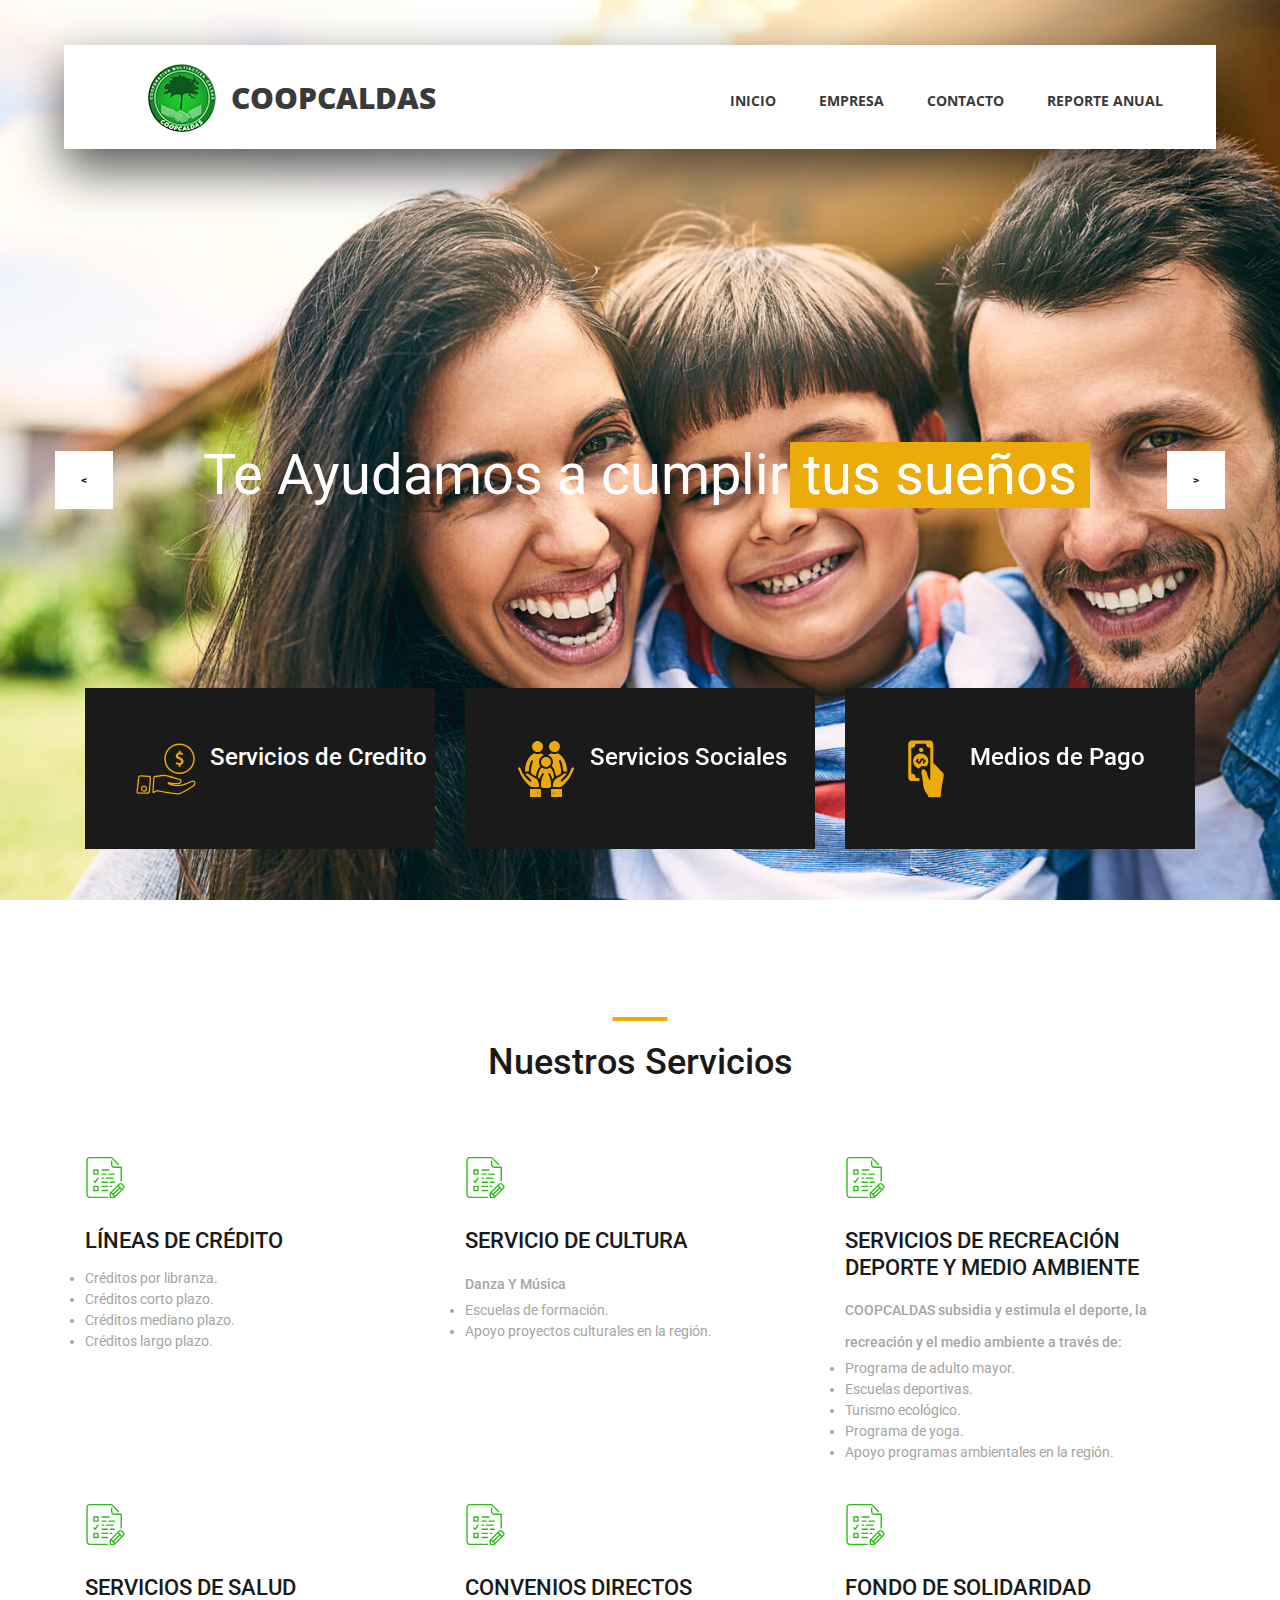
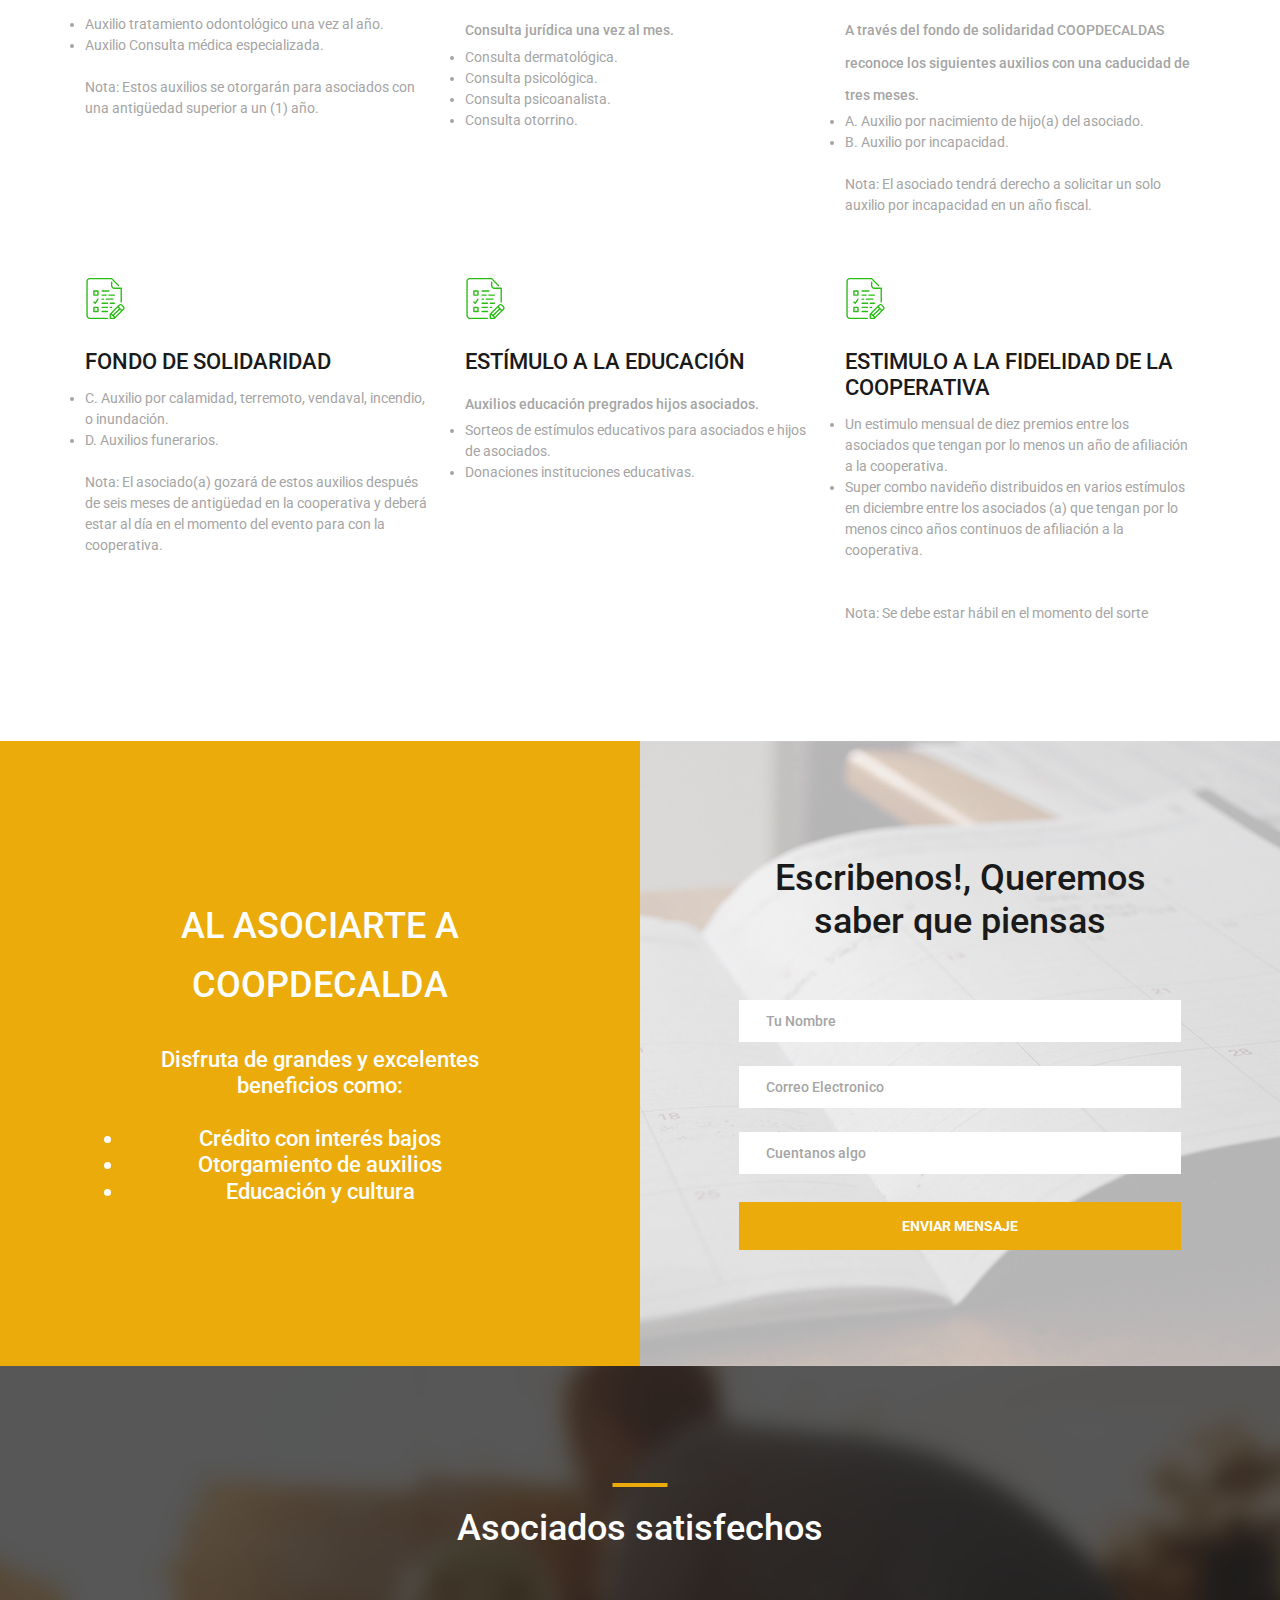
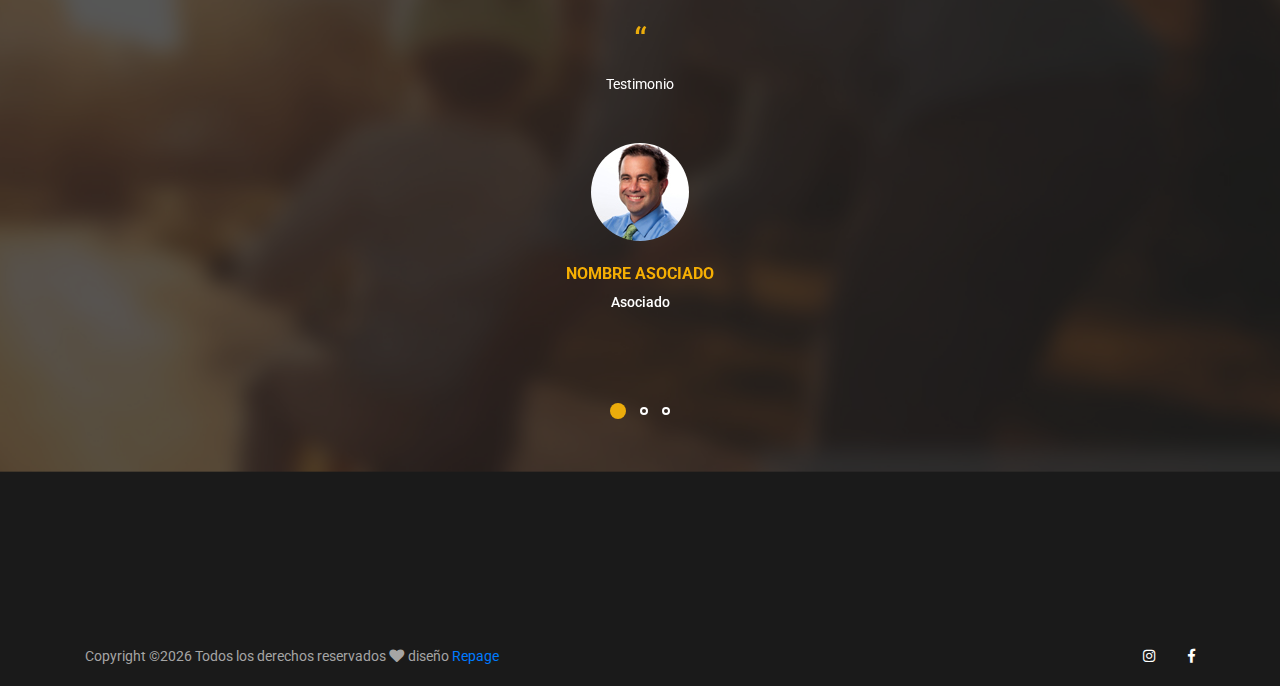
==== index.html @ ff8c1bad "primera version" ====
<!DOCTYPE html>
<html lang="en">
<head>
<title>Cooperativa COOCALDAS</title>
<meta charset="utf-8">
<meta http-equiv="X-UA-Compatible" content="IE=edge">
<meta name="description" content="Course Project">
<meta name="viewport" content="width=device-width, initial-scale=1">
<link rel="stylesheet" type="text/css" href="styles/bootstrap4/bootstrap.min.css">
<link href="plugins/fontawesome-free-5.0.1/css/fontawesome-all.css" rel="stylesheet" type="text/css">
<link rel="stylesheet" type="text/css" href="plugins/OwlCarousel2-2.2.1/owl.carousel.css">
<link rel="stylesheet" type="text/css" href="plugins/OwlCarousel2-2.2.1/owl.theme.default.css">
<link rel="stylesheet" type="text/css" href="plugins/OwlCarousel2-2.2.1/animate.css">
<link rel="stylesheet" type="text/css" href="styles/main_styles.css">
<link rel="stylesheet" type="text/css" href="styles/responsive.css">
</head>
<body>

<div class="super_container">

	<!-- Header -->

	<header class="header d-flex flex-row">
		<div class="header_content d-flex flex-row align-items-center">
			<!-- Logo -->
			<div class="logo_container">
				<div class="logo">
					<img src="images/logo.png" alt="">
					<span>coopcaldas</span>
				</div>
			</div>

			<!-- Main Navigation -->
			<nav class="main_nav_container">
				<div class="main_nav">
					<ul class="main_nav_list">
						<li class="main_nav_item"><a href="index.html">inicio</a></li>
						<li class="main_nav_item"><a href="empresa.html">Empresa</a></li>
						
						
						<li class="main_nav_item"><a href="contact.html">contacto</a></li>
						<li class="main_nav_item"><a href="contact.html">Reporte anual</a></li>
					</ul>
				</div>
			</nav>
		</div>
		<div class="header_side d-flex flex-row justify-content-center align-items-center">
			<img src="images/phone-call.svg" alt="">
			<span>(6) 3357430</span>
		</div>

		<!-- Hamburger -->
		<div class="hamburger_container">
			<i class="fas fa-bars trans_200"></i>
		</div>

	</header>
	
	<!-- Menu -->
	<div class="menu_container menu_mm">

		<!-- Menu Close Button -->
		<div class="menu_close_container">
			<div class="menu_close"></div>
		</div>

		<!-- Menu Items -->
		<div class="menu_inner menu_mm">
			<div class="menu menu_mm">
				<ul class="menu_list menu_mm">
					<li class="menu_item menu_mm"><a href="index.html">Inicio</a></li>
					<li class="menu_item menu_mm"><a href="empresa.html">Empresa</a></li>
					
					<li class="menu_item menu_mm"><a href="contact.html">Contacto</a></li>
					<li class="menu_item menu_mm"><a href="contact.html">Reporte anual</a></li>
				</ul>

				<!-- Menu Social -->
				
				<div class="menu_social_container menu_mm">
					<ul class="menu_social menu_mm">
					
						<li class="menu_social_item menu_mm"><a href="#"><i class="fab fa-instagram"></i></a></li>
						<li class="menu_social_item menu_mm"><a href="#"><i class="fab fa-facebook-f"></i></a></li>
					
					</ul>
				</div>

				<div class="menu_copyright menu_mm">Cooperativa  Coopdecaldas</div>
			</div>

		</div>

	</div>
	
	<!-- Home -->

	<div class="home">

		<!-- Hero Slider -->
		<div class="hero_slider_container">
			<div class="hero_slider owl-carousel">
				
				<!-- Hero Slide -->
				<div class="hero_slide">
					<div class="hero_slide_background" style="background-image:url(images/slider_background.jpg)"></div>
					<div class="hero_slide_container d-flex flex-column align-items-center justify-content-center">
						<div class="hero_slide_content text-center">
							<h1 data-animation-in="fadeInUp" data-animation-out="animate-out fadeOut">Te Ayudamos a cumplir  <span>tus sueños</span></h1>
						</div>
					</div>
				</div>
				
				<!-- Hero Slide -->
				<div class="hero_slide">
					<div class="hero_slide_background" style="background-image:url(images/slider_background2.jpg)"></div>
					<div class="hero_slide_container d-flex flex-column align-items-center justify-content-center">
						<div class="hero_slide_content text-center">
							<h1 data-animation-in="fadeInUp" data-animation-out="animate-out fadeOut"> Tasas de <span>interés competitivos</span></h1>
						</div>
					</div>
				</div>
				
				<!-- Hero Slide -->
				<div class="hero_slide">
					<div class="hero_slide_background" style="background-image:url(images/slider_background3.jpg)"></div>
					<div class="hero_slide_container d-flex flex-column align-items-center justify-content-center">
						<div class="hero_slide_content text-center">
							<h1 data-animation-in="fadeInUp" data-animation-out="animate-out fadeOut"> Visita nuestra cooperativa y <span>pregunta por nuestros créditos</span> </h1>
						</div>
					</div>
				</div>

			</div>

			<div class="hero_slider_left hero_slider_nav trans_200"><span class="trans_200"> < </span></div>
			<div class="hero_slider_right hero_slider_nav trans_200"><span class="trans_200">></span></div>
		</div>

	</div>

	<div class="hero_boxes">
		<div class="hero_boxes_inner">
			<div class="container">
				<div class="row">

					<div class="col-lg-4 hero_box_col">
						<div class="hero_box d-flex flex-row align-items-center justify-content-start">
							<img src="images/earth-globe.svg" class="svg" alt="">
							<div class="hero_box_content">
								<h2 class="hero_box_title">Servicios de Credito</h2>
								<a href="courses.html" class="hero_box_link"></a>
							</div>
						</div>
					</div>

					<div class="col-lg-4 hero_box_col">
						<div class="hero_box d-flex flex-row align-items-center justify-content-start">
							<img src="images/books.svg" class="svg" alt="">
							<div class="hero_box_content">
								<h2 class="hero_box_title">Servicios Sociales</h2>
								<a href="courses.html" class="hero_box_link"></a>
							</div>
						</div>
					</div>

					<div class="col-lg-4 hero_box_col">
						<div class="hero_box d-flex flex-row align-items-center justify-content-start">
							<img src="images/professor.svg" class="svg" alt="">
							<div class="hero_box_content">
								<h2 class="hero_box_title">Medios de Pago</h2>
								<a href="teachers.html" class="hero_box_link"></a>
							</div>
						</div>
					</div>

				</div>
			</div>
		</div>
	</div>

	<!-- Services -->

	<div class="services page_section">
		
			<div class="container">
				<div class="row">
					<div class="col">
						<div class="section_title text-center">
							<h1>Nuestros Servicios</h1>
						</div>
					</div>
				</div>
	
				<div class="row services_row">
	
					<div class="col-lg-4 service_item text-left d-flex flex-column align-items-start justify-content-start">
						<div class="icon_container d-flex flex-column justify-content-end">
							<img src="images/exam.svg" alt="">
						</div>
						<h3>LÍNEAS DE CRÉDITO</h3>
						<p> 
						
							<li>Créditos por libranza.</li>
	
							<li>Créditos corto plazo.</li>
								
							<li>Créditos mediano plazo.</li>
								
							<li>Créditos largo plazo.</li>
	
						</p>
					</div>
	
					<div class="col-lg-4 service_item text-left d-flex flex-column align-items-start justify-content-start">
						<div class="icon_container d-flex flex-column justify-content-end">
							<img src="images/exam.svg" alt="">
						</div>
						<h3>SERVICIO DE CULTURA</h3>
						<p>
								Danza Y Música
	
								<li>Escuelas de formación.</li>
								
								<li>Apoyo proyectos culturales en la región.</li>
						</p>
					</div>
	
					<div class="col-lg-4 service_item text-left d-flex flex-column align-items-start justify-content-start">
						<div class="icon_container d-flex flex-column justify-content-end">
							<img src="images/exam.svg" alt="">
						</div>
						<h3>SERVICIOS DE RECREACIÓN DEPORTE Y MEDIO AMBIENTE</h3>
						<p>COOPCALDAS subsidia y estimula el deporte, la recreación y el medio ambiente a través de:
	
								<li>Programa de adulto mayor.</li> 
								
								<li>Escuelas deportivas.</li> 
								
								<li>Turismo ecológico.</li>	 
								
								<li>Programa de yoga.</li> 
								
								<li>Apoyo programas ambientales en la región.</li> 
							</p>
					</div>
	
					<div class="col-lg-4 service_item text-left d-flex flex-column align-items-start justify-content-start">
						<div class="icon_container d-flex flex-column justify-content-end">
							<img src="images/exam.svg" alt="">
						</div>
						<h3>SERVICIOS DE SALUD</h3>
						<p>
								<li>Auxilio tratamiento odontológico una vez al año. </li>
	
								<li> Auxilio Consulta médica especializada. </li> <br>
	
								Nota: Estos auxilios se otorgarán para asociados con una antigüedad superior a un (1) año.
						</p>
					</div>
	
					<div class="col-lg-4 service_item text-left d-flex flex-column align-items-start justify-content-start">
						<div class="icon_container d-flex flex-column justify-content-end">
							<img src="images/exam.svg" alt="">
						</div>
						<h3>CONVENIOS DIRECTOS</h3>
						<p>
								Consulta jurídica una vez al mes.
	
								<li> Consulta dermatológica.</li>
								
								<li>Consulta psicológica.</li>
								
								<li>Consulta psicoanalista.</li>
								
								<li>Consulta otorrino.</li>
						</p>
					</div>
	
					<div class="col-lg-4 service_item text-left d-flex flex-column align-items-start justify-content-start">
						<div class="icon_container d-flex flex-column justify-content-end">
							<img src="images/exam.svg" alt="">
						</div>
						<h3>FONDO DE SOLIDARIDAD</h3>
						<p>
								A través del fondo de solidaridad COOPDECALDAS reconoce los siguientes auxilios con una caducidad de tres meses.
	
							<li>	A. Auxilio por nacimiento de hijo(a) del asociado. </li>
								
							<li>	B. Auxilio por incapacidad. </li><br>
								
								Nota: El asociado tendrá derecho a solicitar un solo auxilio por incapacidad en un año fiscal. <br><br>
								
							
						</p>
					</div>
	
	
	
					<div class="col-lg-4 service_item text-left d-flex flex-column align-items-start justify-content-start">
							<div class="icon_container d-flex flex-column justify-content-end">
								<img src="images/exam.svg" alt="">
							</div>
							<h3>FONDO DE SOLIDARIDAD</h3>
							<p>
								
									
								<li>	C. Auxilio por calamidad, terremoto, vendaval, incendio, o inundación. </li>
									
								<li>	D. Auxilios funerarios. </li> <br>
									
									Nota: El asociado(a) gozará de estos auxilios después de seis meses de antigüedad en la cooperativa y deberá estar al día en el momento del evento para con la cooperativa.
							</p>
					</div>
	
					<div class="col-lg-4 service_item text-left d-flex flex-column align-items-start justify-content-start">
							<div class="icon_container d-flex flex-column justify-content-end">
								<img src="images/exam.svg" alt="">
							</div>
							<h3>ESTÍMULO A LA EDUCACIÓN</h3>
							<p>
									Auxilios educación pregrados hijos asociados.
	
									<li> Sorteos de estímulos educativos para asociados e hijos de asociados. </li>
									
									<li>  Donaciones instituciones educativas. </li>
									
								
							</p>
						</div>
	
						<div class="col-lg-4 service_item text-left d-flex flex-column align-items-start justify-content-start">
								<div class="icon_container d-flex flex-column justify-content-end">
									<img src="images/exam.svg" alt="">
								</div>
								<h3>ESTIMULO A LA FIDELIDAD DE LA COOPERATIVA</h3>
								<p>
										
		
										<li> Un estimulo mensual de diez premios entre los asociados que tengan por lo menos un año de afiliación a la cooperativa. </li>
										
										<li>  Super combo navideño distribuidos en varios estímulos en diciembre entre los asociados (a) que tengan por lo menos cinco años continuos de afiliación a la cooperativa. </li>
										<br><br>
										Nota: Se debe estar hábil en el momento del sorte
									
								</p>
							</div>
	
				</div>
			</div>
		</div>

	

	<!-- Register -->

	<div class="register">

		<div class="container-fluid">
			
			<div class="row row-eq-height">
				<div class="col-lg-6 nopadding">
					
					<!-- Register -->

					<div class="register_section d-flex flex-column align-items-center justify-content-center">
						<div class="register_content text-center">
							<h1 class="register_title">AL ASOCIARTE A COOPDECALDA</h1>
							<h2 class="register_text">Disfruta de grandes y excelentes beneficios como: <br><br>

								<li style="color:white;">Crédito con interés bajos </li>
									
								<li  style="color:white;">Otorgamiento de auxilios</li>
									
								<li  style="color:white;">Educación y cultura</li>
							</h2>
						</div>
					</div>

				</div>

				<div class="col-lg-6 nopadding">
					
					<!-- Search -->

					<div class="search_section d-flex flex-column align-items-center justify-content-center">
						<div class="search_background" style="background-image:url(images/search_background.jpg);"></div>
						<div class="search_content text-center">
							<h1 class="search_title">Escribenos!, Queremos saber que piensas</h1>
							<form id="search_form" class="search_form" action="post">
								<input id="search_form_name" class="input_field search_form_name" type="text" placeholder="Tu Nombre" required="required" data-error="Course name is required.">
								<input id="search_form_category" class="input_field search_form_category" type="text" placeholder="Correo Electronico">
								<input id="search_form_degree" class="input_field search_form_degree" type="text" placeholder="Cuentanos algo">
								<button id="search_submit_button" type="submit" class="search_submit_button trans_200" value="Submit">Enviar Mensaje</button>
							</form>
						</div> 
					</div>

				</div>
			</div>
		</div>
	</div>

	

	<!-- Testimonials -->

	<div class="testimonials page_section">
		<!-- <div class="testimonials_background" style="background-image:url(images/testimonials_background.jpg)"></div> -->
		<div class="testimonials_background_container prlx_parent">
			<div class="testimonials_background prlx" style="background-image:url(images/testimonials_background.jpg)"></div>
		</div>
		<div class="container">

			<div class="row">
				<div class="col">
					<div class="section_title text-center">
						<h1>Asociados satisfechos</h1>
					</div>
				</div>
			</div>

			<div class="row">
				<div class="col-lg-10 offset-lg-1">
					
					<div class="testimonials_slider_container">

						<!-- Testimonials Slider -->
						<div class="owl-carousel owl-theme testimonials_slider">
							
							<!-- Testimonials Item -->
							<div class="owl-item">
								<div class="testimonials_item text-center">
									<div class="quote">“</div>
									<p class="testimonials_text">Testimonio</p>
									<div class="testimonial_user">
										<div class="testimonial_image mx-auto">
											<img src="images/testimonials_user.jpg" alt="">
										</div>
										<div class="testimonial_name">Nombre Asociado</div>
										<div class="testimonial_title">Asociado</div>
									</div>
								</div>
							</div>

							<!-- Testimonials Item -->
							<div class="owl-item">
								<div class="testimonials_item text-center">
									<div class="quote">“</div>
									<p class="testimonials_text">Testimonio</p>
									<div class="testimonial_user">
										<div class="testimonial_image mx-auto">
											<img src="images/testimonials_user.jpg" alt="">
										</div>
										<div class="testimonial_name">Nombre Asociado</div>
										<div class="testimonial_title">Asociado</div>
									</div>
								</div>
							</div>

							<!-- Testimonials Item -->
							<div class="owl-item">
								<div class="testimonials_item text-center">
									<div class="quote">“</div>
									<p class="testimonials_text">Testimonio</p>
									<div class="testimonial_user">
										<div class="testimonial_image mx-auto">
											<img src="images/testimonials_user.jpg" alt="">
										</div>
										<div class="testimonial_name">Nombre Asociado</div>
										<div class="testimonial_title">Asociado</div>
									</div>
								</div>
							</div>

						</div>

					</div>
				</div>
			</div>

		</div>
	</div>

	<!-- Events -->

	

	<!-- Footer -->	

	<footer class="footer">
			<div class="container">
				
	
				
	
				<div class="footer_bar d-flex flex-column flex-sm-row align-items-center">
					<div class="footer_copyright">
						<span><!-- Link back to Colorlib can't be removed. Template is licensed under CC BY 3.0. -->
	Copyright &copy;<script>document.write(new Date().getFullYear());</script> Todos los derechos reservados <i class="fa fa-heart" aria-hidden="true"></i> diseño <a href="https://repage.co" target="_blank">Repage</a>
	<!-- Link back to Colorlib can't be removed. Template is licensed under CC BY 3.0. --></span>
					</div>
					<div class="footer_social ml-sm-auto">
						<ul class="menu_social">
						
							<li class="menu_social_item"><a href="#"><i class="fab fa-instagram"></i></a></li>
							<li class="menu_social_item"><a href="#"><i class="fab fa-facebook-f"></i></a></li>
						
						</ul>
					</div>
				</div>
	
			</div>
		</footer>

</div>

<script src="js/jquery-3.2.1.min.js"></script>
<script src="styles/bootstrap4/popper.js"></script>
<script src="styles/bootstrap4/bootstrap.min.js"></script>
<script src="plugins/greensock/TweenMax.min.js"></script>
<script src="plugins/greensock/TimelineMax.min.js"></script>
<script src="plugins/scrollmagic/ScrollMagic.min.js"></script>
<script src="plugins/greensock/animation.gsap.min.js"></script>
<script src="plugins/greensock/ScrollToPlugin.min.js"></script>
<script src="plugins/OwlCarousel2-2.2.1/owl.carousel.js"></script>
<script src="plugins/scrollTo/jquery.scrollTo.min.js"></script>
<script src="plugins/easing/easing.js"></script>
<script src="js/custom.js"></script>

</body>
</html>
---- styles/main_styles.css ----
@charset "utf-8";
/* CSS Document */

/******************************

COLOR PALETTE




[Table of Contents]

1. Fonts
2. Body and some general stuff
3. Header
	3.1 Logo
	3.2 Main Nav
	3.3 Header Side
	3.4 Hamburger
4. Menu
	4.1 Menu Social
	4.2 Menu copyright
5. Home
	5.1 Hero Slider
	5.2 Hero Slider Navigation
6. Hero Boxes
7. Page Section
8. Buttons
9. Popular
10. Register
11. Search
	11.1 Search Form
12. Services
13. Testimonials
14. Events
15. Footer
	15.1 Newsletter
	15.2 Footer Content
	15.3 Footer Copyright


******************************/

/***********
1. Fonts
***********/

@import url('https://fonts.googleapis.com/css?family=Open+Sans:400,600,700,800|Roboto:400,500,700');

/*********************************
2. Body and some general stuff
*********************************/

*
{
	margin: 0;
	padding: 0;
	-webkit-font-smoothing: antialiased;
	-webkit-text-shadow: rgba(0,0,0,.01) 0 0 1px;
	text-shadow: rgba(0,0,0,.01) 0 0 1px;
}
body
{
	font-family: 'Roboto', sans-serif;
	font-size: 14px;
	font-weight: 400;
	background: #FFFFFF;
	color: #a5a5a5;
}
div
{
	display: block;
	position: relative;
	-webkit-box-sizing: border-box;
    -moz-box-sizing: border-box;
    box-sizing: border-box;
}
ul
{
	list-style: none;
	margin-bottom: 0px;
}
p
{
	font-family: 'Roboto', sans-serif;
	font-size: 14px;
	line-height: 2.29;
	font-weight: 400;
	color: #a5a5a5;
	-webkit-font-smoothing: antialiased;
	-webkit-text-shadow: rgba(0,0,0,.01) 0 0 1px;
	text-shadow: rgba(0,0,0,.01) 0 0 1px;
}
p a
{
	display: inline;
	position: relative;
	color: inherit;
	border-bottom: solid 1px #ffa07f;
	-webkit-transition: all 200ms ease;
	-moz-transition: all 200ms ease;
	-ms-transition: all 200ms ease;
	-o-transition: all 200ms ease;
	transition: all 200ms ease;
}
a, a:hover, a:visited, a:active, a:link
{
	text-decoration: none;
	-webkit-font-smoothing: antialiased;
	-webkit-text-shadow: rgba(0,0,0,.01) 0 0 1px;
	text-shadow: rgba(0,0,0,.01) 0 0 1px;
}
p a:active
{
	position: relative;
	color: #FF6347;
}
p a:hover
{
	color: #FFFFFF;
	background: #ffa07f;
}
p a:hover::after
{
	opacity: 0.2;
}
::selection
{
	background: #FFD266;
	color: #C88E00;
}
p::selection
{
	background: #FFD266;
	color: #C88E00;
}
h1{font-size: 36px;}
h2{font-size: 22px;}
h3{font-size: 18px;}
h4{font-size: 14px;}
h5{font-size: 11px;}
h1, h2, h3, h4, h5, h6
{
	font-family: 'Roboto', sans-serif;
	-webkit-font-smoothing: antialiased;
	-webkit-text-shadow: rgba(0,0,0,.01) 0 0 1px;
	text-shadow: rgba(0,0,0,.01) 0 0 1px;
}
h1::selection, 
h2::selection, 
h3::selection, 
h4::selection, 
h5::selection, 
h6::selection
{
	
}
::-webkit-input-placeholder
{
	font-size: 14px !important;
	font-weight: 500 !important;
	color: #a5a5a5 !important;
}
:-moz-placeholder /* older Firefox*/
{
	font-size: 14px !important;
	font-weight: 500 !important;
	color: #a5a5a5 !important;
}
::-moz-placeholder /* Firefox 19+ */ 
{
	font-size: 14px !important;
	font-weight: 500 !important;
	color: #a5a5a5 !important;
} 
:-ms-input-placeholder
{ 
	font-size: 14px !important;
	font-weight: 500 !important;
	color: #a5a5a5 !important;
}
::input-placeholder
{
	font-size: 14px !important;
	font-weight: 500 !important;
	color: #a5a5a5 !important;
}
.form-control
{
	color: #db5246;
}
section
{
	display: block;
	position: relative;
	box-sizing: border-box;
}
.clear
{
	clear: both;
}
.clearfix::before, .clearfix::after
{
	content: "";
	display: table;
}
.clearfix::after
{
	clear: both;
}
.clearfix
{
	zoom: 1;
}
.float_left
{
	float: left;
}
.float_right
{
	float: right;
}
.trans_200
{
	-webkit-transition: all 200ms ease;
	-moz-transition: all 200ms ease;
	-ms-transition: all 200ms ease;
	-o-transition: all 200ms ease;
	transition: all 200ms ease;
}
.trans_300
{
	-webkit-transition: all 300ms ease;
	-moz-transition: all 300ms ease;
	-ms-transition: all 300ms ease;
	-o-transition: all 300ms ease;
	transition: all 300ms ease;
}
.trans_400
{
	-webkit-transition: all 400ms ease;
	-moz-transition: all 400ms ease;
	-ms-transition: all 400ms ease;
	-o-transition: all 400ms ease;
	transition: all 400ms ease;
}
.trans_500
{
	-webkit-transition: all 500ms ease;
	-moz-transition: all 500ms ease;
	-ms-transition: all 500ms ease;
	-o-transition: all 500ms ease;
	transition: all 500ms ease;
}
.fill_height
{
	height: 100%;
}
.super_container
{
	width: 100%;
	overflow: hidden;
}
.prlx_parent
{
	overflow: hidden;
}
.prlx
{
	height: 130% !important;
}
.nopadding
{
	padding: 0px !important;
}

/*********************************
3. Header
*********************************/

.header
{
	position: fixed;
	top: 45px;
	left: 50%;
	-webkit-transform: translateX(-50%);
	-moz-transform: translateX(-50%);
	-ms-transform: translateX(-50%);
	-o-transform: translateX(-50%);
	transform: translateX(-50%);
	width: 1318px;
	height: 104px;
	background: #FFFFFF;
	z-index: 10;
	-webkit-transition: all 200ms ease;
	-moz-transition: all 200ms ease;
	-ms-transition: all 200ms ease;
	-o-transition: all 200ms ease;
	transition: all 200ms ease;
}
.header.scrolled
{	
	top: 15px;
}
.header.scrolled .header_content::before
{
	box-shadow: 0px 20px 49px rgba(0,0,0,0.17);
}
.header_content
{
	width: calc(100% - 279px);
	height: 100%;
}
.header_content::before
{
	display: block;
	position: absolute;
	top: 0;
	left: 0;
	width: 100%;
	height: 100%;
	content: '';
	box-shadow: 0px 20px 49px rgba(0,0,0,0.67);
	z-index: -1;
}

/*********************************
3.1 Logo
*********************************/

.logo_container
{
	display: inline-block;
	padding-left: 76px;
}
.logo span
{
	font-family: 'Open Sans', sans-serif;
	font-size: 30px;
	font-weight: 900;
	color: #3a3a3a;
	vertical-align: middle;
	text-transform: uppercase;
	margin-left: 3px;
}

/*********************************
3.2 Main Nav
*********************************/

.main_nav_container
{
	display: inline-block;
	margin-left: auto;
	padding-right: 93px;
}
.main_nav
{
	margin-top: 7px;
}
.main_nav_item
{
	display: inline-block;
	margin-right: 40px;
}
.main_nav_item:last-child
{
	margin-right: 0px;
}
.main_nav_item a
{
	font-family: 'Open Sans', sans-serif;
	font-size: 14px;
	text-transform: uppercase;
	font-weight: 700;
	color: #3a3a3a;
	-webkit-transition: all 200ms ease;
	-moz-transition: all 200ms ease;
	-ms-transition: all 200ms ease;
	-o-transition: all 200ms ease;
	transition: all 200ms ease;
}
.main_nav_item a:hover
{
	color: #ebac0b;
}

/*********************************
3.3 Header Side
*********************************/

.header_side
{
	width: 279px;
	height: 100%;
	background: #ebac0b;
}
.header_side img
{
	width: 29px;
	height: 29px;
}
.header_side span
{
	display: block;
	position: relative;
	font-size: 18px;
	font-weight: 500;
	color: #FFFFFF;
	padding-left: 12px;
}

/*********************************
3.4 Hamburger
*********************************/

.hamburger_container
{
	position: absolute;
	top: 50%;
	-webkit-transform: translateY(-50%);
	-moz-transform: translateY(-50%);
	-ms-transform: translateY(-50%);
	-o-transform: translateY(-50%);
	transform: translateY(-50%);
	right: 20px;
	display: none;
	cursor: pointer;
}
.hamburger_container i
{
	font-size: 24px;
	padding: 10px;
	color: #3a3a3a;
}
.hamburger_container:hover i
{
	color: #ebac0b;
}

/*********************************
4. Menu
*********************************/

.menu_container
{
	position: fixed;
	top: 0;
	right: -50vw;
	width: 50vw;
	height: 100vh;
	background: #FFFFFF;
	z-index: 12;
	-webkit-transition: all 0.6s ease;
	-moz-transition: all 0.6s ease;
	-ms-transition: all 0.6s ease;
	-o-transition: all 0.6s ease;
	transition: all 0.6s ease;
	visibility: hidden;
	opacity: 0;
}
.menu_container.active
{
	visibility: visible;
	opacity: 1;
	right: 0;
}
.menu
{
	position: absolute;
	top:150px;
	left: 0;
	padding-left: 15%;
}
.menu_list
{
	-webkit-transform: translateY(3.5rem);
	-moz-transform: translateY(3.5rem);
	-ms-transform: translateY(3.5rem);
	-o-transform: translateY(3.5rem);
	transform: translateY(3.5rem);
	-webkit-transition: all 200ms ease;
	-moz-transition: all 200ms ease;
	-ms-transition: all 200ms ease;
	-o-transition: all 200ms ease;
	transition: all 1000ms 600ms ease;
	opacity: 0;
}
.menu_container.active .menu_list
{
	-webkit-transform: translateY(0px);
	-moz-transform: translateY(0px);
	-ms-transform: translateY(0px);
	-o-transform: translateY(0px);
	transform: translateY(0px);
	opacity: 1;
}
.menu_item
{
	margin-bottom: 9px;
}
.menu_item a
{
	font-family: 'Open Sans', sans-serif;
	font-size: 36px;
	font-weight: 700;
	color: #3a3a3a;
	-webkit-transition: all 200ms ease;
	-moz-transition: all 200ms ease;
	-ms-transition: all 200ms ease;
	-o-transition: all 200ms ease;
	transition: all 200ms ease;
}
.menu_item a:hover
{
	color: #ebac0b;
}
.menu_close_container
{
	position: absolute;
	top: 86px;
	right: 79px;
	width: 21px;
	height: 21px;
	cursor: pointer;
	-webkit-transform: rotate(45deg);
	-moz-transform: rotate(45deg);
	-ms-transform: rotate(45deg);
	-o-transform: rotate(45deg);
	transform: rotate(45deg);
}
.menu_close
{
	top: 9px;
	width: 21px;
	height: 3px;
	background: #3a3a3a;
	-webkit-transition: all 200ms ease;
	-moz-transition: all 200ms ease;
	-ms-transition: all 200ms ease;
	-o-transition: all 200ms ease;
	transition: all 200ms ease;
}
.menu_close::after
{
	display: block;
	position: absolute;
	top: -9px;
	left: 9px;
	content: '';
	width: 3px;
	height: 21px;
	background: #3a3a3a;
	-webkit-transition: all 200ms ease;
	-moz-transition: all 200ms ease;
	-ms-transition: all 200ms ease;
	-o-transition: all 200ms ease;
	transition: all 200ms ease;
}
.menu_close_container:hover .menu_close,
.menu_close_container:hover .menu_close::after
{
	background: #ebac0b;
}

/*********************************
4.1 Menu Social
*********************************/

.menu_social_container
{
	margin-top: 100px;
	-webkit-transform: translateY(3.5rem);
	-moz-transform: translateY(3.5rem);
	-ms-transform: translateY(3.5rem);
	-o-transform: translateY(3.5rem);
	transform: translateY(3.5rem);
	-webkit-transition: all 1000ms 1000ms ease;
	-moz-transition: all 1000ms 1000ms ease;
	-ms-transition: all 1000ms 1000ms ease;
	-o-transition: all 1000ms 1000ms ease;
	transition: all 1000ms 1000ms ease;
	opacity: 0;
	padding-left: 4px;
}
.menu_social_item
{
	display: inline-block;
	margin-right: 30px;
}
.menu_social_item a i
{
	color: #3a3a3a;
}
.menu_social_item a i:hover
{
	color: #ebac0b;
}
.menu_container.active .menu_social_container
{
	-webkit-transform: translateY(0px);
	-moz-transform: translateY(0px);
	-ms-transform: translateY(0px);
	-o-transform: translateY(0px);
	transform: translateY(0px);
	opacity: 1;
}

/*********************************
4.2 Menu copyright
*********************************/

.menu_copyright
{
	margin-top: 60px;
	-webkit-transform: translateY(3.5rem);
	-moz-transform: translateY(3.5rem);
	-ms-transform: translateY(3.5rem);
	-o-transform: translateY(3.5rem);
	transform: translateY(3.5rem);
	-webkit-transition: all 1000ms 1200ms ease;
	-moz-transition: all 1000ms 1200ms ease;
	-ms-transition: all 1000ms 1200ms ease;
	-o-transition: all 1000ms 1200ms ease;
	transition: all 1000ms 1200ms ease;
	opacity: 0;
	padding-left: 3px;
}
.menu_container.active .menu_copyright
{
	-webkit-transform: translateY(0px);
	-moz-transform: translateY(0px);
	-ms-transform: translateY(0px);
	-o-transform: translateY(0px);
	transform: translateY(0px);
	opacity: 1;
}

/*********************************
5. Home
*********************************/

.home
{
	width: 100%;
	height: 100vh;
}

/*********************************
5.1 Hero Slider
*********************************/

.hero_slider_container
{
	width: 100%;
	height: 100%;
}
.hero_slide
{
	width: 100%;
	height: 100%;
}
.hero_slide_background
{
	position: absolute;
	top: 0;
	left: 0;
	width: 100%;
	height: 100%;
	background-repeat: no-repeat;
	background-size: cover;
	background-position: center center;
}
.hero_slide_container
{
	width: 100%;
	height: 100vh;
}
.hero_slide_content
{
	max-width: 80%;
	-webkit-transform: translateY(30px);
	-moz-transform: translateY(30px);
	-ms-transform: translateY(30px);
	-o-transform: translateY(30px);
	transform: translateY(30px);
}
.hero_slide_content h1
{
	font-size: 72px;
	font-weight: 400;
	color: #FFFFFF;
}
.hero_slide_content h1 span
{
	background: #ebac0b;
	padding-left: 13px;
	padding-right: 13px;
	margin-left: -12px;
	margin-right: -12px;
}
.animated
{
	-webkit-animation-duration : 1s !important;
	animation-duration : 1s !important;
	-webkit-animation-delay : 500ms;
	animation-delay : 500ms;
}
.animate-out
{
	-webkit-animation-delay : 0ms;
	animation-delay : 0ms;
}

/*********************************
5.2 Hero Slider Navigation
*********************************/

.hero_slider_nav
{
	display: -webkit-box;
	display: -moz-box;
	display: -ms-flexbox;
	display: -webkit-flex;
	display: flex;
	flex-direction: column;
	justify-content: center;
	align-items: center;
	position: absolute;
	top: 50%;
	-webkit-transform: translateY(-50%);
	-moz-transform: translateY(-50%);
	-ms-transform: translateY(-50%);
	-o-transform: translateY(-50%);
	transform: translateY(calc(-50% + 30px));
	width: 58px;
	height: 58px;
	background: #FFFFFF;
	z-index: 9;
	cursor: pointer;
}
.hero_slider_nav:hover
{
	background: #ebac0b;
}
.hero_slider_nav:hover span
{
	color: #FFFFFF;
}
.hero_slider_nav span
{
	display: block;
	text-transform: uppercase;
	font-size: 12px;
	font-weight: 700;
	color: #121212;
	line-height: 1;
}
.hero_slider_left
{
	left: 4.32%;
}
.hero_slider_right
{
	right: 4.32%;
}

/*********************************
6. Hero Boxes
*********************************/

.hero_boxes
{
	width: 100%;
	height: 0px;
	z-index: 9;
	padding-top: 0px;
}
.hero_boxes_inner
{
	position: absolute;
	top: -212px;
	left: 0;
	width: 100%;
}
.hero_box
{
	width: 100%;
	height: 161px;
	background: #1a1a1a;
	padding-left: 50px;
	cursor: pointer;
}
.hero_box:hover
{
	background: #ebac0b;
}
.hero_box img
{
	width: 62px;
	height: auto;
	margin-top: -6px;
}
.svg path
{
	fill: #ebac0b;
}
.hero_box svg
{
	width: 62px;
	height: auto;
}
.hero_box:hover svg path
{
	fill: #FFFFFF;
}
.hero_box_content
{
	padding-left: 13px;
	padding-top: 11px;
	margin-top: -6px;
}
.hero_box_title
{
	font-size: 24px;
	font-weight: 500;
	color: #FFFFFF;
	margin-bottom: 7px;
}
.hero_box_link
{
	font-size: 12px;
	font-weight: 500;
	text-transform: uppercase;
	color: #FFFFFF;
	padding-left: 3px;
}
.hero_box_link:hover
{
	color: #1a1a1a;
}

/*********************************
7. Page Section
*********************************/

.page_section
{
	padding-top: 117px;
	padding-bottom: 117px;
}
.section_title
{

}
.section_title h1
{
	display: block;
	color: #1a1a1a;
	font-weight: 500;
	padding-top: 24px;
}
.section_title h1::before
{
	display: block;
	position: absolute;
	top: 0;
	left: 50%;
	-webkit-transform: translateX(-50%);
	-moz-transform: translateX(-50%);
	-ms-transform: translateX(-50%);
	-o-transform: translateX(-50%);
	transform: translateX(-50%);
	width: 55px;
	height: 4px;
	content: '';
	background: #ebac0b;
}

/*********************************
8. Buttons
*********************************/

.button
{
	cursor: pointer;
}
.button:hover
{
	box-shadow: 0px 10px 20px rgba(0,0,0,0.2);
}
.button a
{
	font-size: 14px;
	line-height: 48px;
	font-weight: 700;
	text-transform: uppercase;
}
.button_1
{
	width: 202px;
	height: 48px;
}

/*********************************
9. Popular
*********************************/

.popular
{

}
.course_boxes
{
	margin-top: 68px;
}
.card
{
	display: block;
	background: #f8f9fb;
	border: none;
}
.card-img-top
{
	border-top-left-radius: 0px;
    border-top-right-radius: 0px;
}
.card-body
{
	padding-top: 0px;
	padding-bottom: 0px;
	padding-left: 15px;
	padding-right: 15px;
}
.card-title
{
	margin-top: 55px;
}
.card-title a
{
	font-size: 22px;
	font-weight: 500;
	color: #1a1a1a;
	line-height: 1.2;
}
.card-title a:hover
{
	color: #a5a5a5;
}
.card-text
{
	font-size: 14px;
	font-weight: 500;
	color: #a5a5a5;
	margin-top: -12px;
}
.price_box
{
	width: 100%;
	height: 67px;
	background: #eaebec;
	margin-top: 41px;
	padding-left: 35px;
}
.course_author_image
{
	width: 46px;
	height: 46px;
	border-radius: 50%;
	overflow: hidden;
}
.course_author_name
{
	font-size: 14px;
	font-weight: 500;
	color: #1a1a1a;
	padding-left: 20px;
	margin-top: 7px;
}
.course_author_name span
{
	color: #a5a5a5;
}
.course_price
{
	width: 67px;
	height: 67px;
	background: #ebac0b;
	margin-left: auto;
}
.course_price span
{
	color: #FFFFFF;
	font-size: 18px;
	font-weight: 500;
	margin-top: 7px;
}

/*********************************
10. Register
*********************************/

.register
{
	width: 100%;
}
.register_section
{
	width: 100%;
	background: #ebac0b;
	padding-top: 156px;
	padding-bottom: 161px;
}
.register_content
{
	width: 522px;
}
.register_title
{
	color: #FFFFFF;
	margin-bottom: 16px;
	line-height: 1.63;
}
.register_title:last-child
{
	margin-bottom: 0px;
}
.register_title	span
{
	color: #1a1a1a;
}
.register_text
{
	color: #FFFFFF;
	font-weight: 500;
	margin-top: 32px;
	padding-left: 25px;
	padding-right: 25px;
	margin-bottom: 0px;
}
.register_button
{
	background: #1a1a1a;
	margin-top: 65px;
}
.register_button a
{
	color: #FFFFFF;
}

/*********************************
11. Search
*********************************/

.search_section
{
	width: 100%;
	height: 100%;
	background: #ececec;
}
.search_content
{
	width: 522px;
}
.search_background
{
	position: absolute;
	top: 0;
	left: 0;
	width: 100%;
	height: 100%;
	background-repeat: no-repeat;
	background-position: center center;
	background-size: cover;
	opacity: 0.23;
}
.search_title
{
	color: #1a1a1a;
}

/*********************************
11.1 Search Form
*********************************/

.search_form
{
	margin-top: 57px;
}
.input_field
{
	width: 100%;
	height: 42px;
	background: #FFFFFF;
	box-sizing: border-box;
	border: solid 2px #FFFFFF;
	padding-left: 25px;
	margin-bottom: 24px;
}
input:last-of-type
{
	margin-bottom: 0px;
}
.input_field:focus
{
	outline: none !important;
	border: solid 2px #ebac0b;
}
.search_submit_button
{
	width: 100%;
	height: 48px;
	background: #ebac0b;
	color: #FFFFFF;
	font-size: 14px;
	text-transform: uppercase;
	font-weight: 700;
	margin-top: 28px;
	border: none;
	cursor: pointer;
}
.search_submit_button:hover
{
	box-shadow: 0px 10px 20px rgba(0,0,0,0.2);
}
.search_submit_button:focus
{
	outline: solid 2px #FFFFFF;
}

/*********************************
12. Services
*********************************/

.services
{
	padding-bottom: 76px;
}
.services_row
{
	margin-top: 65px;
}
.service_item
{
	margin-bottom: 41px;
}
.service_item h3
{
	font-family: 'Roboto', sans-serif;
	font-size: 22px;
	font-weight: 500;
	color: #1a1a1a;
	margin-bottom: 13px;
}
.service_item p
{
	font-size: 14px;
	font-weight: 500;
	color: #a5a5a5;
	max-width: 100%;
	margin-bottom: 0px;
}
.icon_container
{
	height: 41px;
	width: auto;
	margin-bottom: 30px;
}
.icon_container img
{
	height: 100%;
}

/*********************************
13. Testimonials
*********************************/

.testimonials
{
	width: 100%;
	background: #1a1a1a;
}
.testimonials_background_container
{
	position: absolute;
	top: 0;
	left: 0;
	width: 100%;
	height: 100%;
}
.testimonials_background
{
	width: 100%;
	height: 100%;
	background-repeat: no-repeat;
	background-size: cover;
	background-position: center center;
	opacity: 0.27;
}
.testimonials .section_title h1
{
	color: #FFFFFF;
}
.testimonials_slider_container
{
	padding-left: 30px;
	padding-right: 30px;
	margin-top: 56px;
}
.testimonials_item
{
	width: 100%;
	padding-bottom: 75px;
}
.quote
{
	font-size: 36px;
	color: #ebac0b;
}
.testimonials_text
{
	color: #FFFFFF;
	margin-bottom: 0px;
}
.testimonial_user
{
	margin-top: 43px;
}
.testimonial_image
{
	width: 98px;
	height: 98px;
	border-radius: 50%;
	overflow: hidden;
}
.testimonial_image img
{
	width: 100%;
	height: auto;
}
.testimonial_name
{
	font-size: 16px;
	font-weight: 700;
	text-transform: uppercase;
	color: #f6af03;
	margin-top: 21px;
}
.testimonial_title
{
	font-size: 14px;
	font-weight: 500;
	color: #FFFFFF;
	margin-top: 6px;
}
.testimonials_slider .owl-dots
{
	display: -webkit-box !important;
	display: -moz-box !important;
	display: -ms-flexbox !important;
	display: -webkit-flex !important;
	display: flex !important;
	flex-direction: row !important;
	justify-content: center;
	align-items: center;
}
.testimonials_slider .owl-dot span
{
	width: 8px !important;
	height: 8px !important;
	border: solid 2px #FFFFFF;
	background: transparent !important;
}
.testimonials_slider .owl-dot.active span
{
	width: 16px !important;
	height: 16px !important;
	border: none;
	background: #ebac0b !important;
}

/*********************************
14. Events
*********************************/

.event_items
{
	margin-top: 68px;
}
.event_item
{
	margin-bottom: 56px;
}
.event_item:last-child
{
	margin-bottom: 0px;
}
.event_date
{
	width: 131px;
	height: 131px;
	border: solid 2px #ebac0b;
	margin-bottom: 18px;
}
.event_day
{
	font-size: 48px;
	font-weight: 700;
	color: #ebac0b;
	margin-bottom: 1px;
	line-height: 1;
}
.event_month
{
	font-size: 16px;
	font-weight: 700;
	color: #ebac0b;
}
.event_name a
{
	font-size: 22px;
	font-weight: 500;
	color: #1a1a1a;
}
.event_name a:hover
{
	color: #ebac0b;
}
.event_location
{
	font-size: 14px;
	font-weight: 500;
	color: #1a1a1a;
	margin-top: 2px;
}
.event_content p
{
	font-weight: 500;
	color: #a5a5a5;
	margin-top: 21px;
	margin-bottom: 13px;
}
.event_image
{

}
.event_image img
{
	width: 100%;
}

/*********************************
15. Footer
*********************************/

.footer
{
	width: 100%;
	padding-top: 86px;
	background: #1a1a1a;
}
.footer .section_title h1
{
	color: #FFFFFF;
}

/*********************************
15.1 Newsletter
*********************************/

.newsletter
{
	padding-bottom: 85px;
	border-bottom: solid 2px #4d4e4e;
}
.newsletter_form_container
{
	width: 60%;
	margin-top: 48px;
}
.newsletter_email
{
	width: calc(100% - 164px);
	height: 42px;
	border: none;
	padding-left: 27px;
	font-weight: 500;
	color: #1a1a1a;
}
.newsletter_email:focus
{
	outline: solid 2px #ebac0b;
}
.newsletter_submit_btn
{
	width: 164px;
	height: 42px;
	border: none;
	background: #ebac0b;
	color: #FFFFFF;
	font-size: 14px;
	font-weight: 500;
	cursor: pointer;
}
.newsletter_submit_btn:focus
{
	border: solid 2px #FFFFFF;
}

/*********************************
15.2 Footer Content
*********************************/

.footer_content 
{
	padding-top: 80px;
	padding-bottom: 83px;
	border-bottom: solid 2px #4d4e4e;
}
.footer_content .logo_container
{
	padding-left: 0px;
}
.footer_content .logo span
{
	color: #FFFFFF;
}
.footer_about_text
{
	margin-top: 24px;
	margin-bottom: 0px;
	padding-right: 20px;
}
.footer_column_title
{
	font-size: 18px;
	font-weight: 500;
	color: #FFFFFF;
	padding-top: 15px;
}
.footer_column_content
{
	margin-top: 32px;
}
.footer_list_item
{
	margin-bottom: 11px;
}
.footer_list_item a
{
	font-size: 14px;
	color: #a5a5a5;
	-webkit-transition: all 200ms ease;
	-moz-transition: all 200ms ease;
	-ms-transition: all 200ms ease;
	-o-transition: all 200ms ease;
	transition: all 200ms ease;
}
.footer_list_item a:hover
{
	color: #ebac0b;
}
.footer_contact_item
{
	font-size: 14px;
	font-weight: 400;
	color: #a5a5a5;
	margin-bottom: 22px;
}
.footer_contact_item:last-child
{
	margin-bottom: 0px;
}
.footer_contact_icon
{
	display: inline-block;
	width: 24px;
	height: 24px;
	vertical-align: middle;
	margin-right: 10px;
}
.footer_contact_icon img
{
	width: 100%;
}

/*********************************
15.3 Footer Copyright
*********************************/

.footer_bar
{
	padding-top: 19px;
	padding-bottom: 19px;
}
.footer_social .menu_social_item a i
{
	color: #FFFFFF;
}
.footer_social .menu_social_item a i:hover
{
	color: #ebac0b;
}
.footer_social .menu_social_item:last-child
{
	margin-right: 0px;
}
---- styles/responsive.css ----
@charset "utf-8";
/* CSS Document */

/******************************

[Table of Contents]

1. 1600px
2. 1440px
3. 1280px
4. 1199px
5. 1024px
6. 991px
7. 959px
8. 880px
9. 768px
10. 767px
11. 539px
12. 479px
13. 400px

******************************/

/************
1. 1600px
************/

@media only screen and (max-width: 1600px)
{
	
}

/************
2. 1440px
************/

@media only screen and (max-width: 1440px)
{
	
}

/************
3. 1380px
************/

@media only screen and (max-width: 1380px)
{
	.header
	{
		width: 1200px;
	}
	.header_content
	{
		width: calc(100% - 219px);
	}
	.main_nav_container
	{
		padding-right: 63px;
	}
	.header_side
	{
		width: 219px;
	}
	.header_side span
	{
		font-size: 14px;
	}
	.header_side img
	{
		width: 20px;
		height: 20px;
	}
}

/************
3. 1280px
************/

@media only screen and (max-width: 1280px)
{
	.header
	{
		width: 90%;
	}
	.header_content
	{
		width: 100%;
	}
	.header_side
	{
		display: none !important;
	}
	.main_nav_container
	{
		padding-right: 53px;
	}
	.hero_slide_content h1
	{
		font-size: 56px;
	}
	.card-title
	{
		font-size: 20px;
	}
	.register_content,
	.search_content
	{
		width: 442px;
	}
}

/************
4. 1199px
************/

@media only screen and (max-width: 1199px)
{
	.hero_box
	{
		padding-left: 20px;
	}
}

/************
4. 1100px
************/

@media only screen and (max-width: 1100px)
{
	
}

/************
5. 1024px
************/

@media only screen and (max-width: 1024px)
{
	.main_nav_item
	{
		margin-right: 33px;
	}
}

/************
6. 991px
************/

@media only screen and (max-width: 991px)
{
	.main_nav_container
	{
		display: none;
	}
	.logo_container
	{
		padding-left: 30px;
	}
	.hamburger_container
	{
		display: block;
	}
	.hero_slide_content h1
	{
		font-size: 48px;
	}
	.hero_boxes
	{
		width: 100%;
		height: auto;
		padding-top: 117px;
	}
	.hero_boxes_inner
	{
		position: relative;
		top: auto;
		left: auto;
	}
	.hero_box
	{
		padding-left: 50px;
	}
	.hero_box_col
	{
		margin-bottom: 30px;
	}
	.hero_box_col:last-child
	{
		margin-bottom: 0px;
	}
	.course_box
	{
		margin-bottom: 80px;
	}
	.course_box:last-child
	{
		margin-bottom: 0px;
	}
	.search_section
	{
		padding-top: 156px;
		padding-bottom: 161px;
	}
	.register_content,
	.search_content
	{
		width: 75%;
	}
	.testimonials_slider_container
	{
		padding-left: 0px;
		padding-right: 0px;
	}
	.event_date
	{
		margin-top: 30px;
	}
	.event_name
	{
		margin-top: 17px;
	}
	.event_content p
	{
		margin-bottom: 0px;
	}
	.newsletter_form_container
	{
		width: 90%;
	}
	.footer_col
	{
		margin-bottom: 30px;
	}
	.footer_col:last-child
	{
		margin-bottom: 0px;
	}
}

/************
7. 959px
************/

@media only screen and (max-width: 959px)
{
	
}

/************
8. 880px
************/

@media only screen and (max-width: 880px)
{
	
}

/************
9. 768px
************/

@media only screen and (max-width: 768px)
{
	
}

/************
10. 767px
************/

@media only screen and (max-width: 767px)
{
	.menu_container
	{
		right: -100vw;
		width: 100vw;
		height: 100vh;
	}
	.newsletter_email
	{
		width: 100%;
	}
	.newsletter_submit_btn
	{
		margin-top: 15px;
	}
}

/************
11. 575px
************/

@media only screen and (max-width: 575px)
{
	h1{font-size: 24px;}
	p{font-size:13px;}
	.header
	{
		height: 74px;
	}
	.logo_container
	{
		padding-left: 15px;
	}
	.logo img
	{
		width: 30px;
	}
	.logo span
	{
		font-size: 16px;
	}
	.hamburger_container
	{
		right: 5px;
	}
	.menu
	{
		top: 70px;
	}
	.menu_item
	{
		margin-bottom: 0px;
	}
	.menu_item a
	{
		font-size: 24px;
	}
	.menu_copyright
	{
		display: none;
	}
	.menu_social_container
	{
		margin-top: 50px;
	}
	.menu_close_container
	{
		right: 30px;
		top: 34px;
	}
	.hero_slider_nav
	{
		display: none;
	}
	.hero_slide_content
	{
		max-width: 100%;
		padding-left: 15px;
		padding-right: 15px;
	}
	.card-title
	{
		margin-top: 30px;
	}
	.card-title a
	{
		font-size: 20px;
	}
	.card-text
	{
		font-size: 13px;
	}
	.price_box
	{
		margin-top: 37px;
	}
	.register_section,
	.search_section
	{
		padding-top: 115px;
		padding-bottom: 120px;
	}
	.register_content,
	.search_content
	{
		width: 100%;
		padding-left: 15px;
		padding-right: 15px;
	}
	.register_text
	{
		margin-top: 25px;
	}
	.register_button
	{
		margin-top: 53px;
	}
	.testimonials_slider .owl-dots
	{
		display: none !important;
	}
	.testimonials_item
	{
		padding-bottom: 0px;
	}
	.event_date
	{
		width: 100px;
		height: 100px;
	}
	.event_day
	{
		font-size: 36px;
	}
	.event_month
	{
		font-size: 14px;
	}
	.event_name
	{
		margin-top: 5px;
	}
	.footer_bar
	{
		padding-top: 49px;
		padding-bottom: 52px;
	}
	.footer_social
	{
		margin-top: 20px;
	}
	.footer_copyright span
	{
		font-size: 13px;
	}
}

/************
11. 539px
************/

@media only screen and (max-width: 539px)
{
	
}

/************
12. 480px
************/

@media only screen and (max-width: 480px)
{
	
}

/************
13. 479px
************/

@media only screen and (max-width: 479px)
{
	.header
	{
		height: 60px;
		top: 15px;
	}
	.hero_slide_content h1
	{
		font-size: 28px;
	}
	.hero_slide_content h1 span
	{
		padding-left: 5px;
		padding-right: 5px;
		margin-left: 0px;
		margin-right: 0px;
	}
	.hero_boxes
	{
		padding-top: 80px;
	}
	.hero_box
	{
		padding-left: 15px;
		height: 120px;
	}
	.hero_box_content
	{
		padding-top: 6px;
	}
	.hero_box img
	{
		width: 45px;
	}
	.hero_box_title
	{
		font-size: 18px;
		margin-bottom: 3px;
	}
	.hero_box_link
	{
		font-size: 10px;
	}
}

/************
14. 400px
************/

@media only screen and (max-width: 400px)
{
	
}
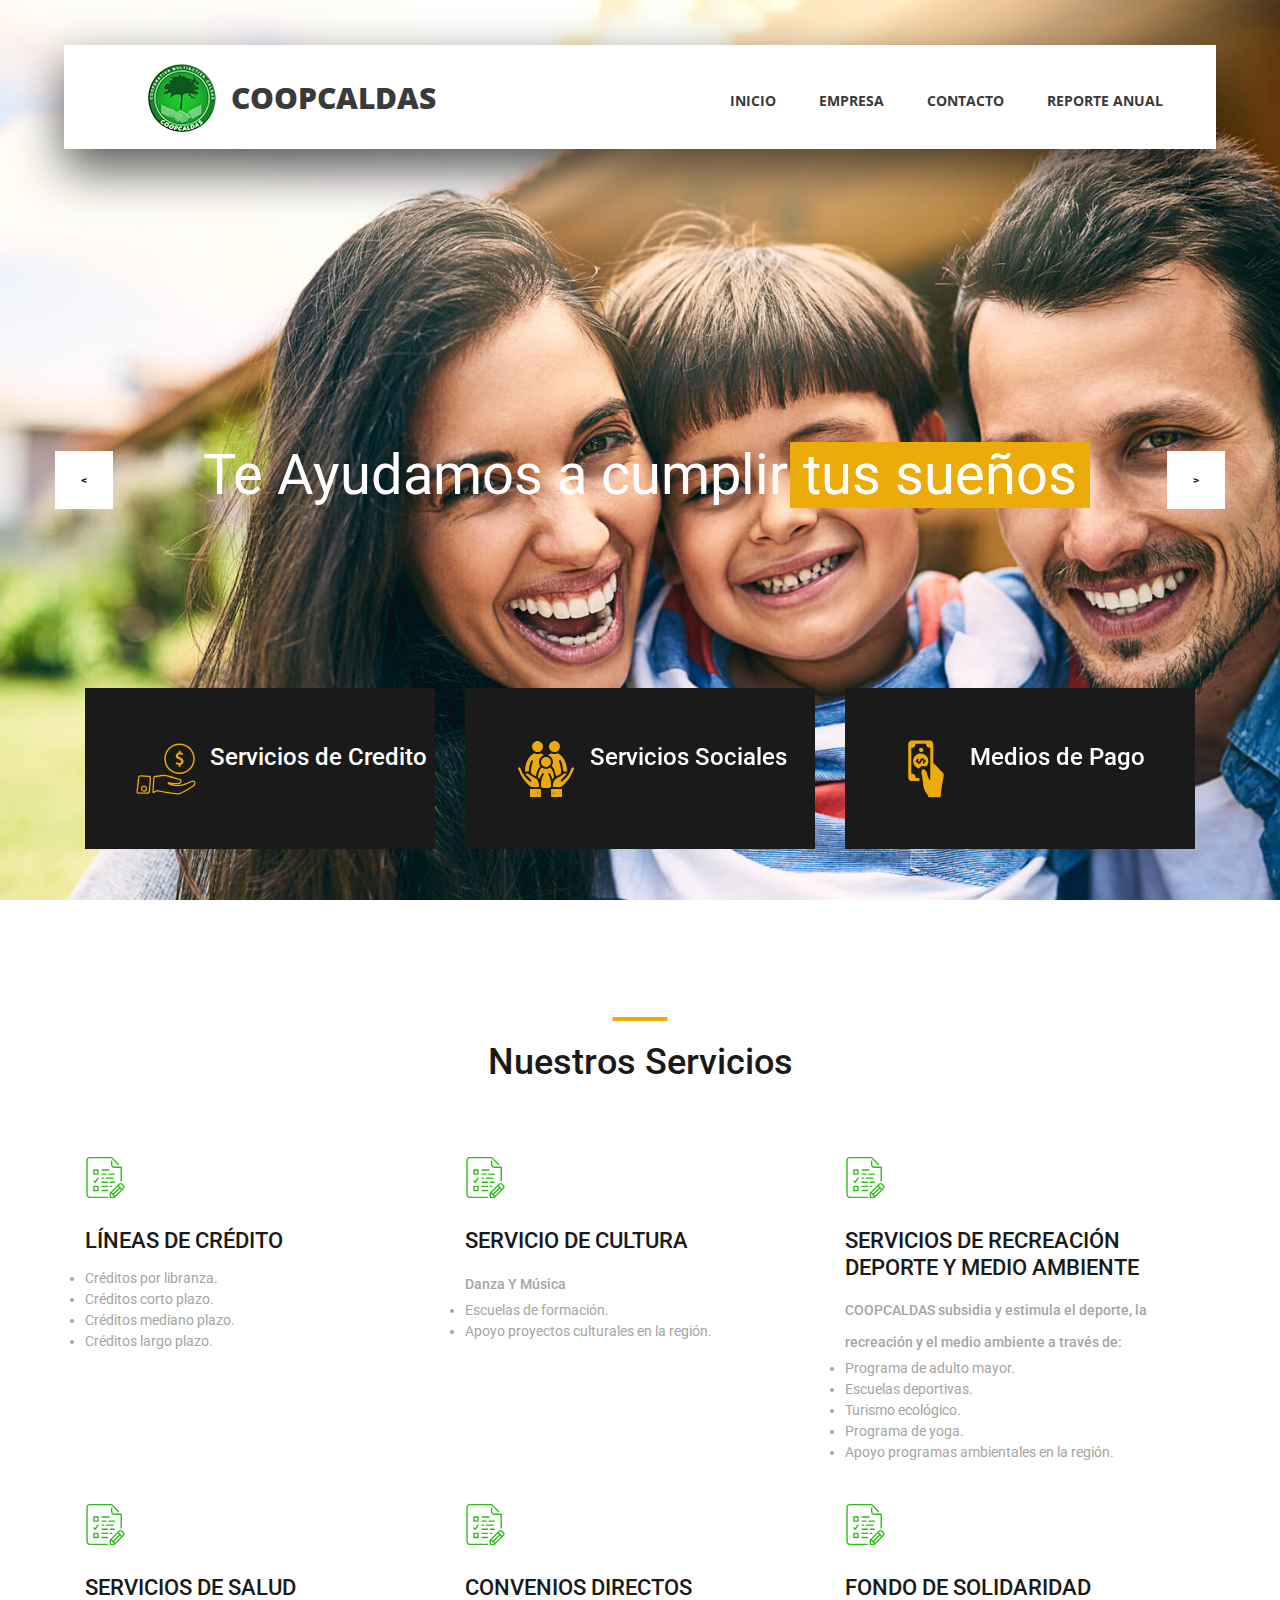
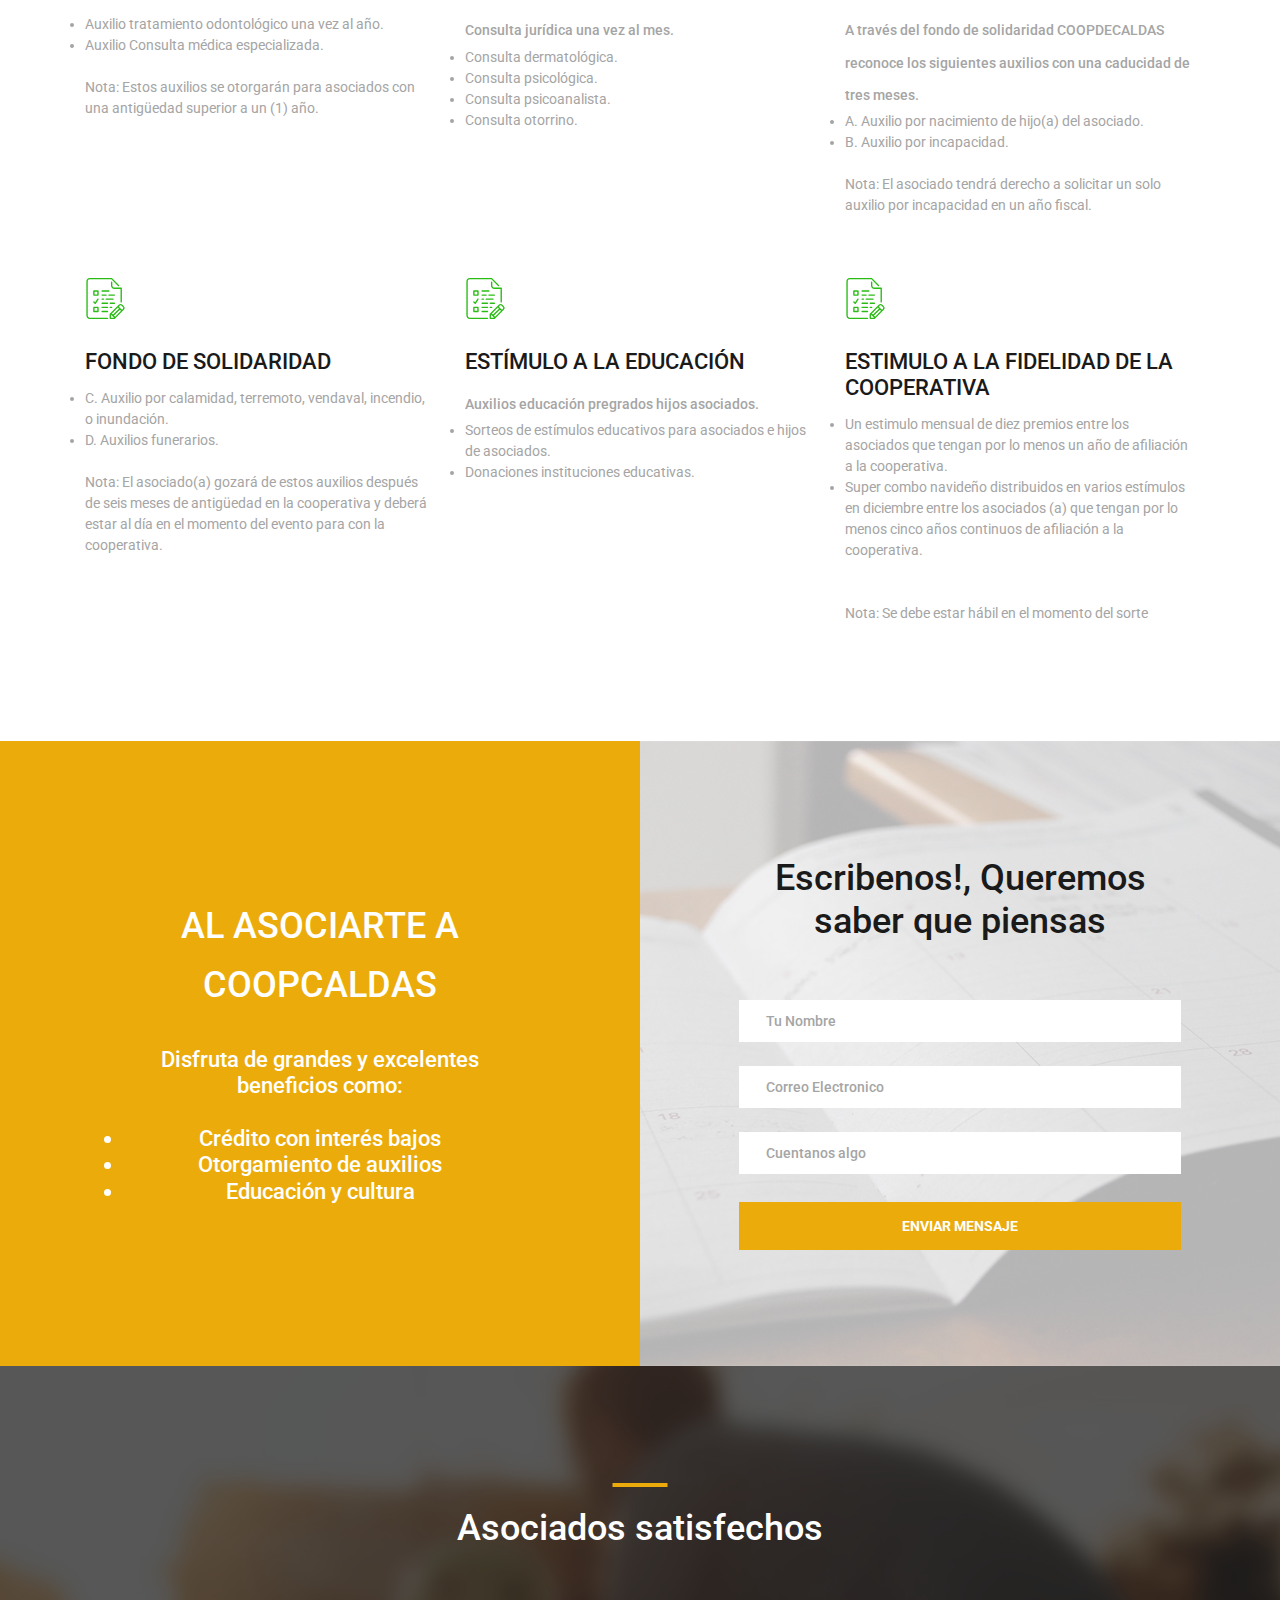
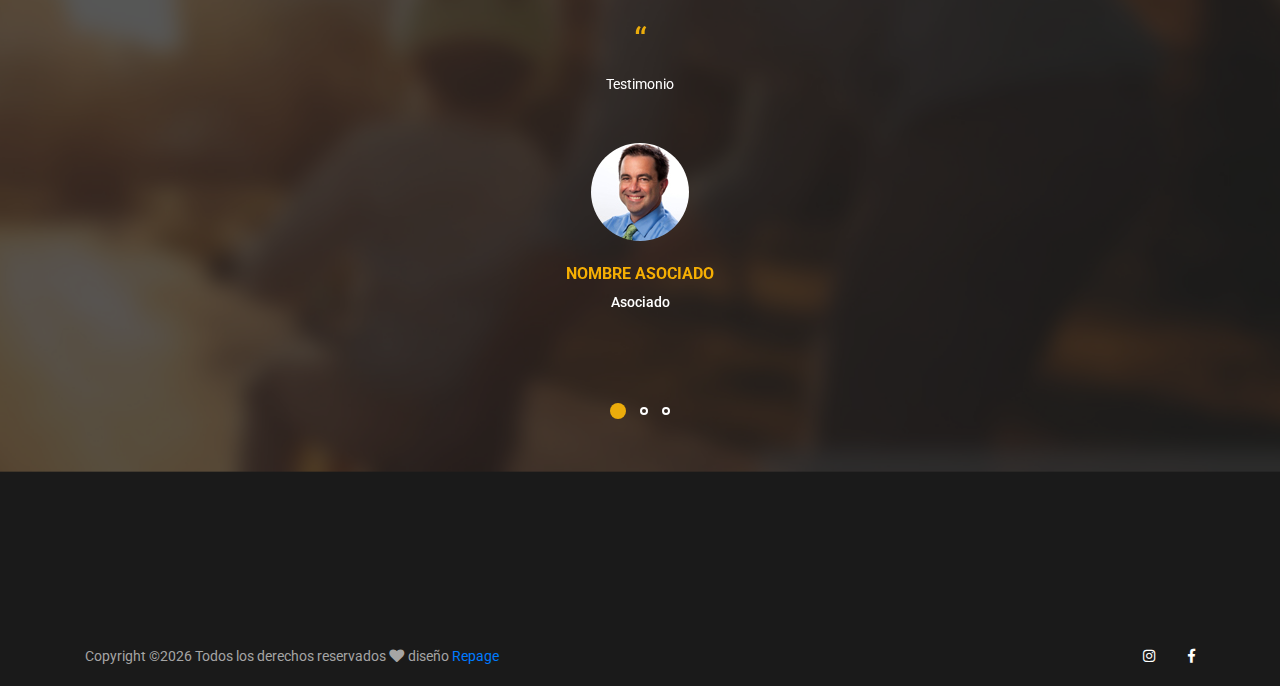
==== commit 2ba19f0a: "Update index.html" ====
--- a/index.html
+++ b/index.html
@@ -1,7 +1,7 @@
 <!DOCTYPE html>
 <html lang="en">
 <head>
-<title>Cooperativa COOCALDAS</title>
+<title>Cooperativa COOPCALDAS</title>
 <meta charset="utf-8">
 <meta http-equiv="X-UA-Compatible" content="IE=edge">
 <meta name="description" content="Course Project">
@@ -365,7 +365,7 @@
 
 					<div class="register_section d-flex flex-column align-items-center justify-content-center">
 						<div class="register_content text-center">
-							<h1 class="register_title">AL ASOCIARTE A COOPDECALDA</h1>
+							<h1 class="register_title">AL ASOCIARTE A COOPCALDAS</h1>
 							<h2 class="register_text">Disfruta de grandes y excelentes beneficios como: <br><br>
 
 								<li style="color:white;">Crédito con interés bajos </li>
@@ -529,4 +529,4 @@
 <script src="js/custom.js"></script>
 
 </body>
-</html>+</html>
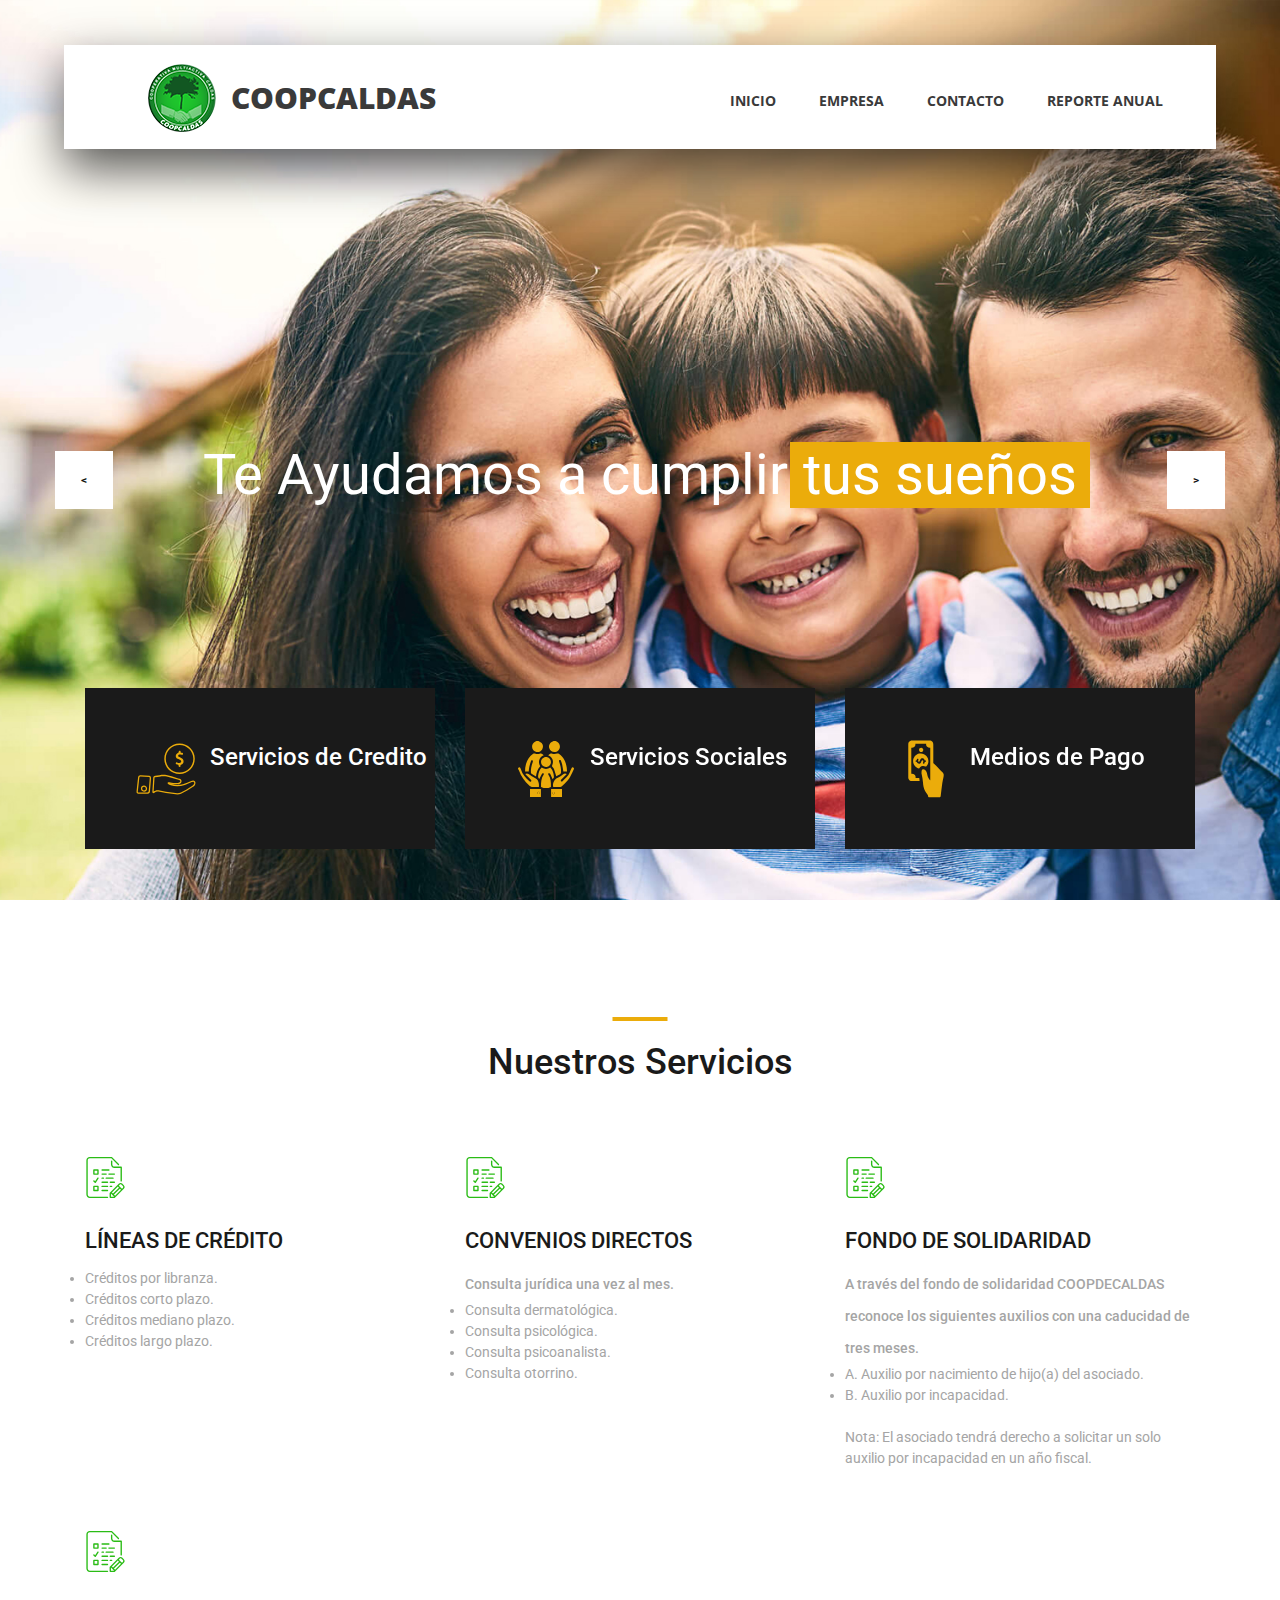
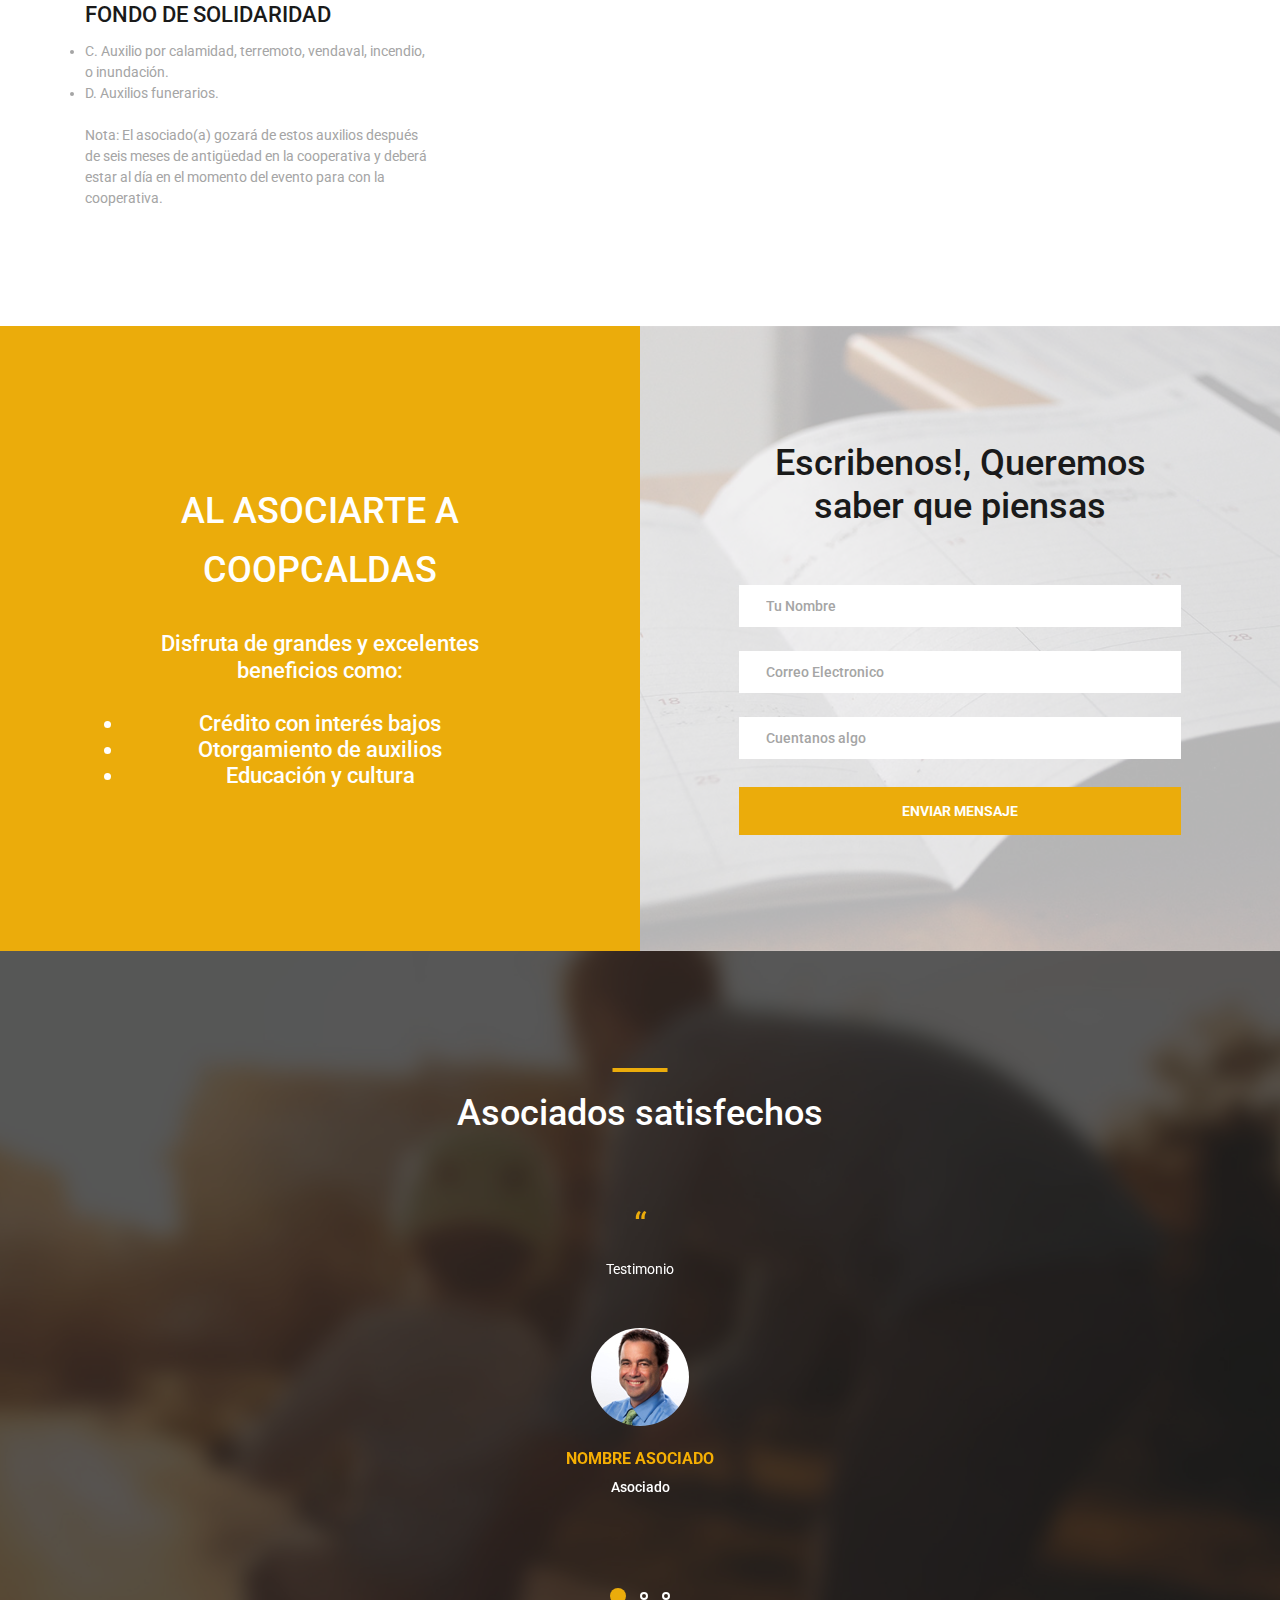
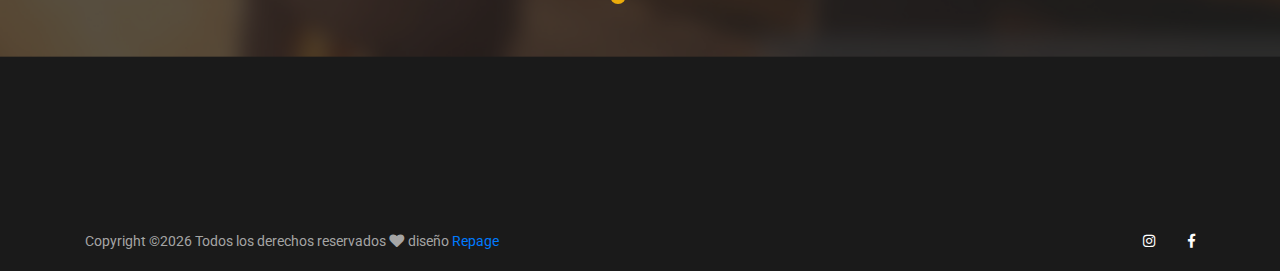
==== commit 95ff70e0: "Add files via upload" ====
--- a/index.html
+++ b/index.html
@@ -46,7 +46,7 @@
 		</div>
 		<div class="header_side d-flex flex-row justify-content-center align-items-center">
 			<img src="images/phone-call.svg" alt="">
-			<span>(6) 3357430</span>
+			<span>3054210613</span>
 		</div>
 
 		<!-- Hamburger -->
@@ -212,52 +212,11 @@
 						</p>
 					</div>
 	
-					<div class="col-lg-4 service_item text-left d-flex flex-column align-items-start justify-content-start">
-						<div class="icon_container d-flex flex-column justify-content-end">
-							<img src="images/exam.svg" alt="">
-						</div>
-						<h3>SERVICIO DE CULTURA</h3>
-						<p>
-								Danza Y Música
-	
-								<li>Escuelas de formación.</li>
-								
-								<li>Apoyo proyectos culturales en la región.</li>
-						</p>
-					</div>
-	
-					<div class="col-lg-4 service_item text-left d-flex flex-column align-items-start justify-content-start">
-						<div class="icon_container d-flex flex-column justify-content-end">
-							<img src="images/exam.svg" alt="">
-						</div>
-						<h3>SERVICIOS DE RECREACIÓN DEPORTE Y MEDIO AMBIENTE</h3>
-						<p>COOPCALDAS subsidia y estimula el deporte, la recreación y el medio ambiente a través de:
-	
-								<li>Programa de adulto mayor.</li> 
-								
-								<li>Escuelas deportivas.</li> 
-								
-								<li>Turismo ecológico.</li>	 
-								
-								<li>Programa de yoga.</li> 
-								
-								<li>Apoyo programas ambientales en la región.</li> 
-							</p>
-					</div>
-	
-					<div class="col-lg-4 service_item text-left d-flex flex-column align-items-start justify-content-start">
-						<div class="icon_container d-flex flex-column justify-content-end">
-							<img src="images/exam.svg" alt="">
-						</div>
-						<h3>SERVICIOS DE SALUD</h3>
-						<p>
-								<li>Auxilio tratamiento odontológico una vez al año. </li>
-	
-								<li> Auxilio Consulta médica especializada. </li> <br>
-	
-								Nota: Estos auxilios se otorgarán para asociados con una antigüedad superior a un (1) año.
-						</p>
-					</div>
+					
+	
+					
+	
+					
 	
 					<div class="col-lg-4 service_item text-left d-flex flex-column align-items-start justify-content-start">
 						<div class="icon_container d-flex flex-column justify-content-end">
@@ -313,38 +272,9 @@
 							</p>
 					</div>
 	
-					<div class="col-lg-4 service_item text-left d-flex flex-column align-items-start justify-content-start">
-							<div class="icon_container d-flex flex-column justify-content-end">
-								<img src="images/exam.svg" alt="">
-							</div>
-							<h3>ESTÍMULO A LA EDUCACIÓN</h3>
-							<p>
-									Auxilios educación pregrados hijos asociados.
-	
-									<li> Sorteos de estímulos educativos para asociados e hijos de asociados. </li>
-									
-									<li>  Donaciones instituciones educativas. </li>
-									
-								
-							</p>
-						</div>
-	
-						<div class="col-lg-4 service_item text-left d-flex flex-column align-items-start justify-content-start">
-								<div class="icon_container d-flex flex-column justify-content-end">
-									<img src="images/exam.svg" alt="">
-								</div>
-								<h3>ESTIMULO A LA FIDELIDAD DE LA COOPERATIVA</h3>
-								<p>
-										
-		
-										<li> Un estimulo mensual de diez premios entre los asociados que tengan por lo menos un año de afiliación a la cooperativa. </li>
-										
-										<li>  Super combo navideño distribuidos en varios estímulos en diciembre entre los asociados (a) que tengan por lo menos cinco años continuos de afiliación a la cooperativa. </li>
-										<br><br>
-										Nota: Se debe estar hábil en el momento del sorte
-									
-								</p>
-							</div>
+					
+	
+						
 	
 				</div>
 			</div>
